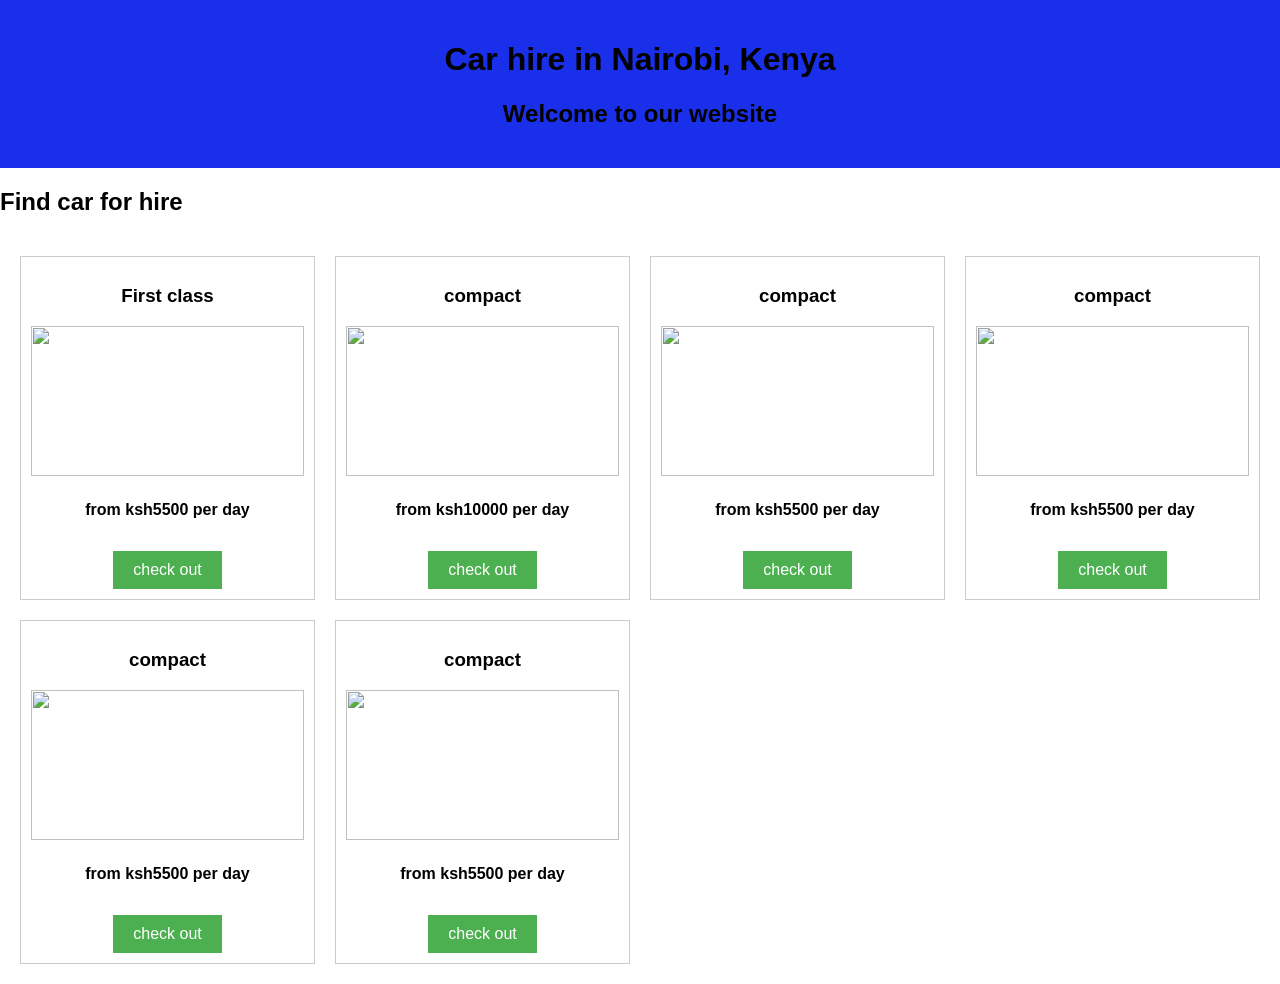
==== index.html @ 52cf431a "Rename car.html to index.html" ====
<!DOCTYPE html>
<html lang="en">
<head>
    <meta charset="UTF-8">
    <meta name="viewport" content="width=device-width, initial-scale=1.0">
    <title>CAR BOOKING</title>
    <link rel="stylesheet" href="car.css">
</head>
<body>
    <header>
        <h1>Car hire in Nairobi, Kenya</h1>
       <h2>Welcome to our website </h2>

    </header>
    <h2>Find car for hire</h2>
    <div class="container">
        <div class="car_titles">
            <h3 class="head">First class </h3>
            <img src="image/nissan rogue.jpg" alt="">
            <div class="car detail-sub">
                <h4 class="price">from ksh5500 per day</h4>
            </div>
            <a href="list.html">check out</a>
        </div>
        <div class="car_titles">
            <h3 class="head">compact</h3>
            <img src="image/toyota_hiluxinvinci.png" alt="">
            <div class="car detail-sub">
                <h4 class="price">from ksh10000 per day</h4>
            </div>
            <a href="list.compact.html">check out</a>
        </div>
        <div class="car_titles">
            <h3 class="head">compact</h3>
            <img src="image/toyota_hiluxinvinci.png" alt="">
            <div class="car detail-sub">
                <h4 class="price">from ksh5500 per day</h4>
            </div>
            <a href="list.html">check out</a>
        </div>
        <div class="car_titles">
            <h3 class="head">compact</h3>
            <img src="image/toyota_hiluxinvinci.png" alt="">
            <div class="car detail-sub">
                <h4 class="price">from ksh5500 per day</h4>
            </div>
            <a href="list.html">check out</a>
        </div>
        <div class="car_titles">
            <h3 class="head">compact</h3>
            <img src="image/toyota_hiluxinvinci.png" alt="">
            <div class="car detail-sub">
                <h4 class="price">from ksh5500 per day</h4>
            </div>
            <a href="list.html">check out</a>
        </div>
        <div class="car_titles">
            <h3 class="head">compact</h3>
            <img src="image/toyota_hiluxinvinci.png" alt="">
            <div class="car detail-sub">
                <h4 class="price">from ksh5500 per day</h4>
            </div>
            <a href="list.compact.html">check out</a>
        </div>
    </div>
</body>
</html>
---- car.css ----
body {
    font-family: Arial, sans-serif;
    margin: 0;
    padding: 0;
}

header {
    background-color: hsl(234, 83%, 51%);
    padding: 20px;
    text-align: center;
}

header input {
    margin: 10px 0;
    padding: 10px;
    width: 200px;
}

.container {
    display: grid;
    grid-template-columns: repeat(auto-fit, minmax(250px, 1fr));
    gap: 20px;
    padding: 20px;
}

.car_titles {
    border: 1px solid #ccc;
    padding: 10px;
    text-align: center;
}

.car_titles img {
    width: 100%;
    height: 150px;
    object-fit: cover;
}

.car.detail-sub {
    margin-top: 10px;
}

.car_titles a {
    display: inline-block;
    margin-top: 10px;
    padding: 10px 20px;
    background-color: #4CAF50;
    color: white;
    text-decoration: none;
    font-size: 16px;
}

.car_titles a:hover {
    background-color: #45a049;
}
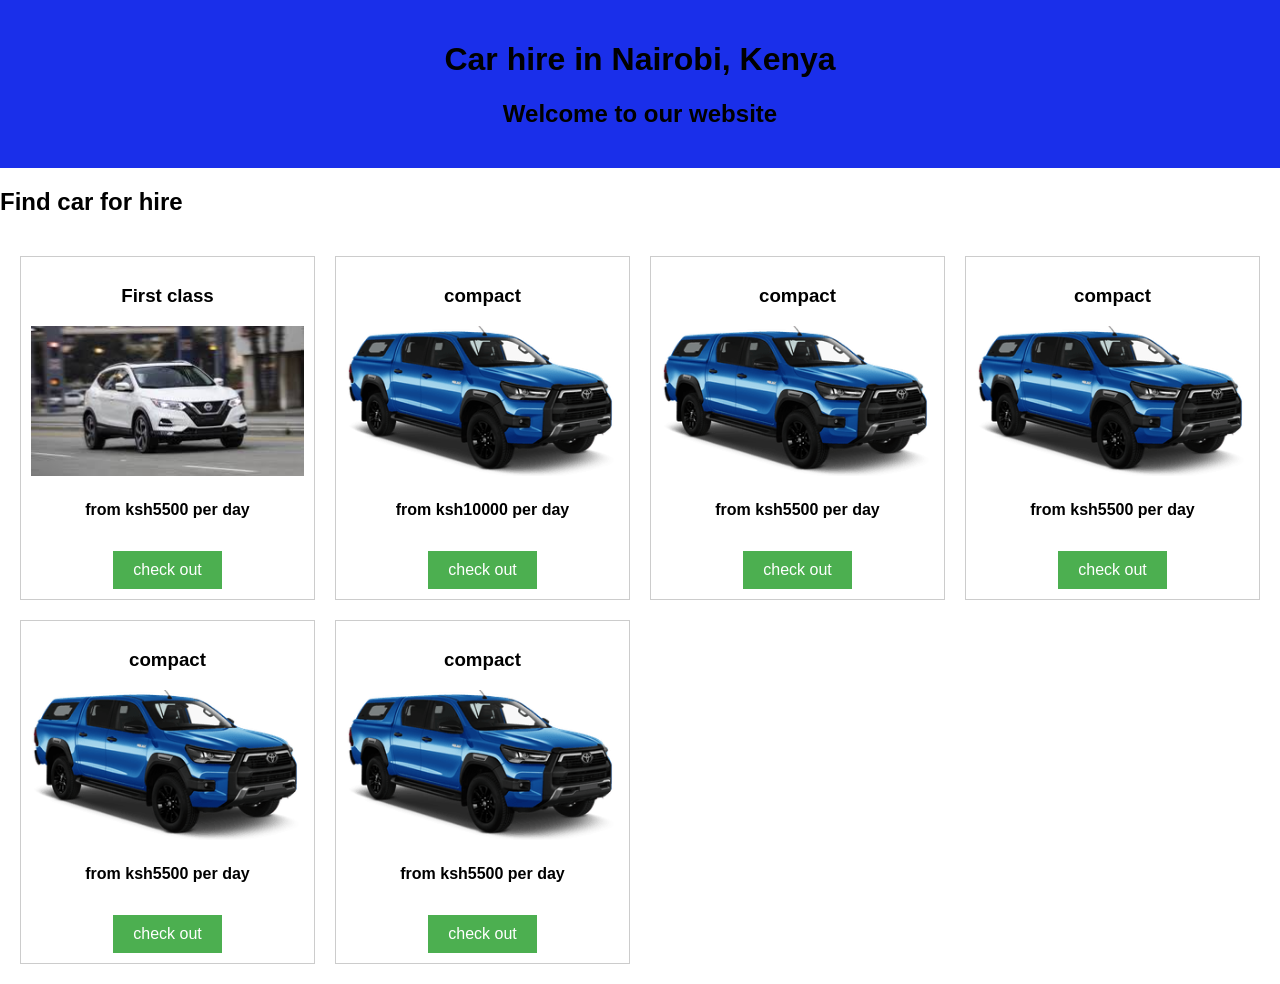
==== commit 9bf99b75: "Fix HTML encoding and update image paths" ====
--- a/index.html
+++ b/index.html
@@ -16,7 +16,7 @@
     <div class="container">
         <div class="car_titles">
             <h3 class="head">First class </h3>
-            <img src="image/nissan rogue.jpg" alt="">
+            <img src="nissan rogue.jpg" alt="">
             <div class="car detail-sub">
                 <h4 class="price">from ksh5500 per day</h4>
             </div>
@@ -24,7 +24,7 @@
         </div>
         <div class="car_titles">
             <h3 class="head">compact</h3>
-            <img src="image/toyota_hiluxinvinci.png" alt="">
+            <img src="toyota_hiluxinvinci.png" alt="">
             <div class="car detail-sub">
                 <h4 class="price">from ksh10000 per day</h4>
             </div>
@@ -32,7 +32,7 @@
         </div>
         <div class="car_titles">
             <h3 class="head">compact</h3>
-            <img src="image/toyota_hiluxinvinci.png" alt="">
+            <img src="toyota_hiluxinvinci.png" alt="">
             <div class="car detail-sub">
                 <h4 class="price">from ksh5500 per day</h4>
             </div>
@@ -40,7 +40,7 @@
         </div>
         <div class="car_titles">
             <h3 class="head">compact</h3>
-            <img src="image/toyota_hiluxinvinci.png" alt="">
+            <img src="toyota_hiluxinvinci.png" alt="">
             <div class="car detail-sub">
                 <h4 class="price">from ksh5500 per day</h4>
             </div>
@@ -48,7 +48,7 @@
         </div>
         <div class="car_titles">
             <h3 class="head">compact</h3>
-            <img src="image/toyota_hiluxinvinci.png" alt="">
+            <img src="toyota_hiluxinvinci.png" alt="">
             <div class="car detail-sub">
                 <h4 class="price">from ksh5500 per day</h4>
             </div>
@@ -56,7 +56,7 @@
         </div>
         <div class="car_titles">
             <h3 class="head">compact</h3>
-            <img src="image/toyota_hiluxinvinci.png" alt="">
+            <img src="toyota_hiluxinvinci.png" alt="">
             <div class="car detail-sub">
                 <h4 class="price">from ksh5500 per day</h4>
             </div>
